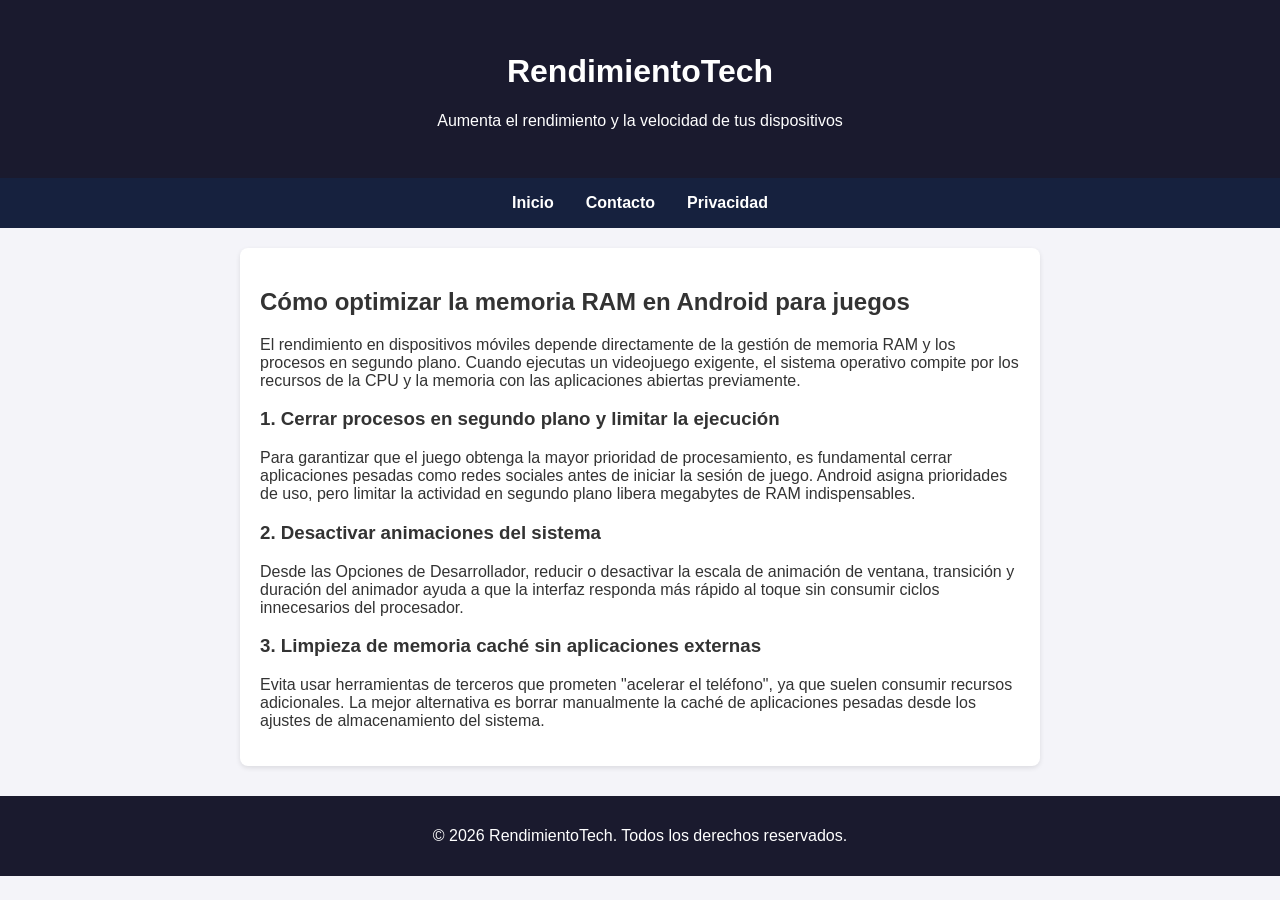
==== articulo1.html @ 09d35d15 "Primer commit - RendimientoTech completo" ====
<!DOCTYPE html>
<html lang="es">
<head>
    <meta charset="UTF-8">
    <meta name="viewport" content="width=device-width, initial-scale=1.0">
    <title>Cómo optimizar la memoria RAM en Android - RendimientoTech</title>
    <link rel="stylesheet" href="style.css">
</head>
<body>

    <header>
        <h1>RendimientoTech</h1>
        <p>Aumenta el rendimiento y la velocidad de tus dispositivos</p>
    </header>

    <nav>
        <a href="index.html">Inicio</a>
        <a href="contacto.html">Contacto</a>
        <a href="privacidad.html">Privacidad</a>
    </nav>

    <main class="contenedor">
        <article class="tarjeta-articulo">
            <h2>Cómo optimizar la memoria RAM en Android para juegos</h2>
            <p>El rendimiento en dispositivos móviles depende directamente de la gestión de memoria RAM y los procesos en segundo plano. Cuando ejecutas un videojuego exigente, el sistema operativo compite por los recursos de la CPU y la memoria con las aplicaciones abiertas previamente.</p>
            
            <h3>1. Cerrar procesos en segundo plano y limitar la ejecución</h3>
            <p>Para garantizar que el juego obtenga la mayor prioridad de procesamiento, es fundamental cerrar aplicaciones pesadas como redes sociales antes de iniciar la sesión de juego. Android asigna prioridades de uso, pero limitar la actividad en segundo plano libera megabytes de RAM indispensables.</p>

            <h3>2. Desactivar animaciones del sistema</h3>
            <p>Desde las Opciones de Desarrollador, reducir o desactivar la escala de animación de ventana, transición y duración del animador ayuda a que la interfaz responda más rápido al toque sin consumir ciclos innecesarios del procesador.</p>

            <h3>3. Limpieza de memoria caché sin aplicaciones externas</h3>
            <p>Evita usar herramientas de terceros que prometen "acelerar el teléfono", ya que suelen consumir recursos adicionales. La mejor alternativa es borrar manualmente la caché de aplicaciones pesadas desde los ajustes de almacenamiento del sistema.</p>
        </article>
    </main>

    <footer>
        <p>&copy; 2026 RendimientoTech. Todos los derechos reservados.</p>
    </footer>

</body>
</html>
---- style.css ----
body {
    font-family: Arial, sans-serif;
    margin: 0;
    padding: 0;
    background-color: #f4f4f9;
    color: #333;
}

header {
    background-color: #1a1a2e;
    color: #ffffff;
    text-align: center;
    padding: 2rem 1rem;
}

nav {
    display: flex;
    justify-content: center;
    background-color: #16213e;
    padding: 0.5rem;
}

nav a {
    color: white;
    text-decoration: none;
    padding: 0.5rem 1rem;
    font-weight: bold;
}

nav a:hover {
    color: #0f3460;
    background-color: #e94560;
    border-radius: 4px;
}

.contenedor {
    max-width: 800px;
    margin: 20px auto;
    padding: 0 15px;
}

.tarjeta-articulo {
    background: white;
    padding: 20px;
    border-radius: 8px;
    box-shadow: 0 2px 5px rgba(0,0,0,0.1);
    margin-bottom: 20px;
}

.boton-leer {
    display: inline-block;
    background-color: #e94560;
    color: white;
    padding: 8px 15px;
    text-decoration: none;
    border-radius: 4px;
    margin-top: 10px;
}

footer {
    text-align: center;
    padding: 15px;
    background-color: #1a1a2e;
    color: white;
    margin-top: 30px;
}
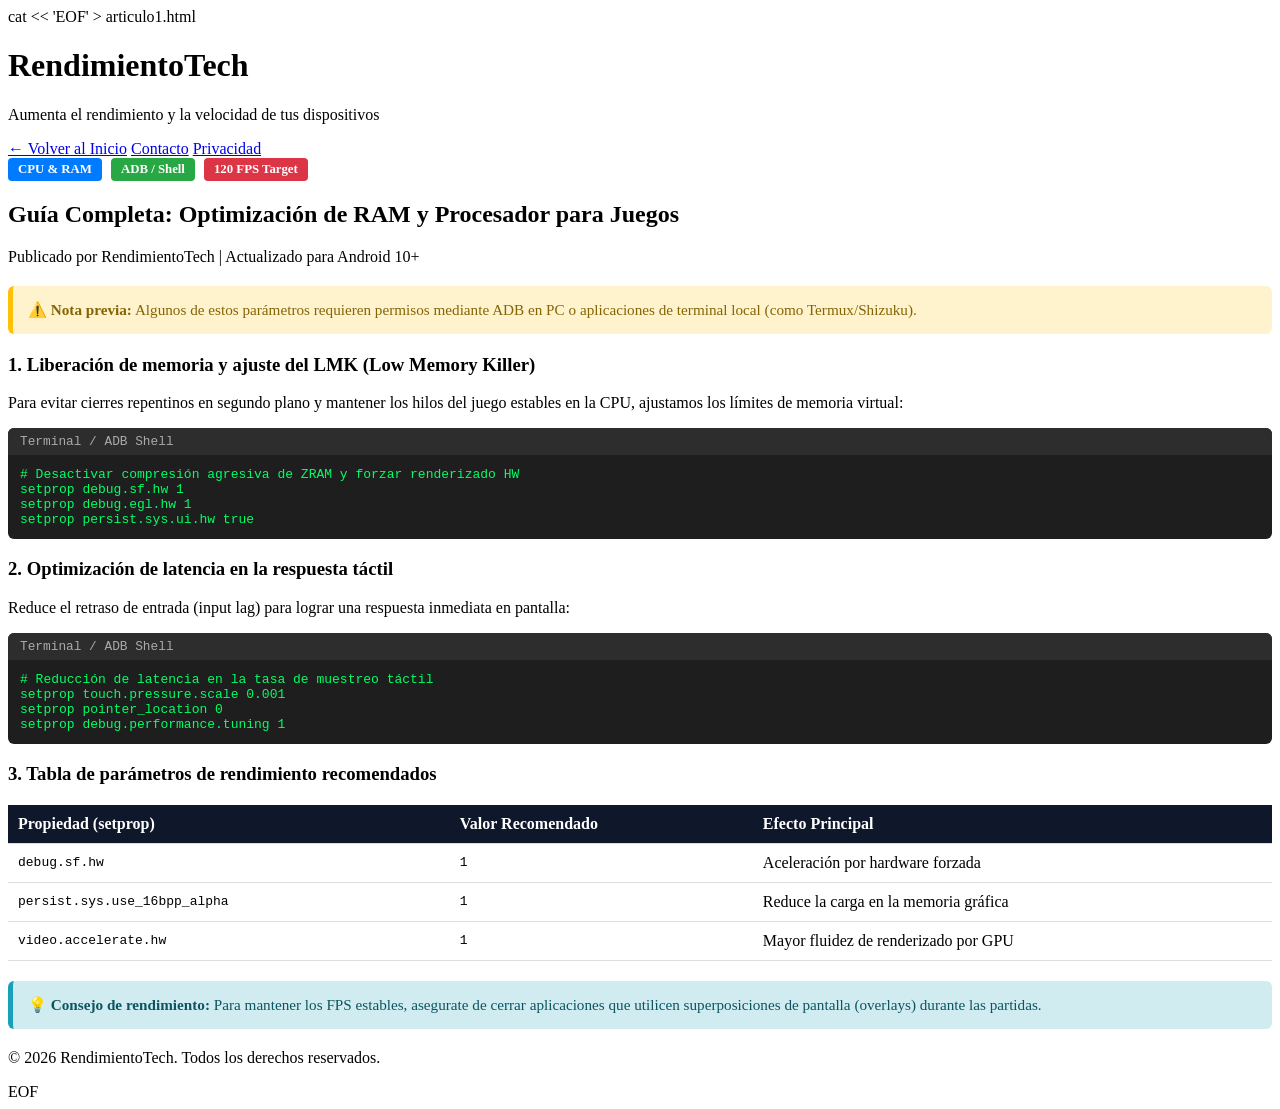
==== commit 1cd872d4: "actualizacion" ====
--- a/articulo1.html
+++ b/articulo1.html
@@ -1,9 +1,10 @@
+cat << 'EOF' > articulo1.html
 <!DOCTYPE html>
 <html lang="es">
 <head>
     <meta charset="UTF-8">
     <meta name="viewport" content="width=device-width, initial-scale=1.0">
-    <title>Cómo optimizar la memoria RAM en Android - RendimientoTech</title>
+    <title>Optimización de RAM y CPU en Android - RendimientoTech</title>
     <link rel="stylesheet" href="style.css">
 </head>
 <body>
@@ -14,30 +15,93 @@
     </header>
 
     <nav>
-        <a href="index.html">Inicio</a>
+        <a href="index.html">← Volver al Inicio</a>
         <a href="contacto.html">Contacto</a>
         <a href="privacidad.html">Privacidad</a>
     </nav>
 
-    <main class="contenedor">
-        <article class="tarjeta-articulo">
-            <h2>Cómo optimizar la memoria RAM en Android para juegos</h2>
-            <p>El rendimiento en dispositivos móviles depende directamente de la gestión de memoria RAM y los procesos en segundo plano. Cuando ejecutas un videojuego exigente, el sistema operativo compite por los recursos de la CPU y la memoria con las aplicaciones abiertas previamente.</p>
-            
-            <h3>1. Cerrar procesos en segundo plano y limitar la ejecución</h3>
-            <p>Para garantizar que el juego obtenga la mayor prioridad de procesamiento, es fundamental cerrar aplicaciones pesadas como redes sociales antes de iniciar la sesión de juego. Android asigna prioridades de uso, pero limitar la actividad en segundo plano libera megabytes de RAM indispensables.</p>
+    <main class="container">
+        <article class="post-detail">
+            <div class="tags">
+                <span class="badge badge-cpu">CPU & RAM</span>
+                <span class="badge badge-adb">ADB / Shell</span>
+                <span class="badge badge-fps">120 FPS Target</span>
+            </div>
 
-            <h3>2. Desactivar animaciones del sistema</h3>
-            <p>Desde las Opciones de Desarrollador, reducir o desactivar la escala de animación de ventana, transición y duración del animador ayuda a que la interfaz responda más rápido al toque sin consumir ciclos innecesarios del procesador.</p>
+            <h2>Guía Completa: Optimización de RAM y Procesador para Juegos</h2>
+            <p class="meta">Publicado por RendimientoTech | Actualizado para Android 10+</p>
 
-            <h3>3. Limpieza de memoria caché sin aplicaciones externas</h3>
-            <p>Evita usar herramientas de terceros que prometen "acelerar el teléfono", ya que suelen consumir recursos adicionales. La mejor alternativa es borrar manualmente la caché de aplicaciones pesadas desde los ajustes de almacenamiento del sistema.</p>
+            <div class="alert-box warning">
+                ⚠️ <strong>Nota previa:</strong> Algunos de estos parámetros requieren permisos mediante ADB en PC o aplicaciones de terminal local (como Termux/Shizuku).
+            </div>
+
+            <h3>1. Liberación de memoria y ajuste del LMK (Low Memory Killer)</h3>
+            <p>Para evitar cierres repentinos en segundo plano y mantener los hilos del juego estables en la CPU, ajustamos los límites de memoria virtual:</p>
+
+            <div class="code-block">
+                <div class="code-header">
+                    <span>Terminal / ADB Shell</span>
+                </div>
+                <pre><code># Desactivar compresión agresiva de ZRAM y forzar renderizado HW
+setprop debug.sf.hw 1
+setprop debug.egl.hw 1
+setprop persist.sys.ui.hw true</code></pre>
+            </div>
+
+            <h3>2. Optimización de latencia en la respuesta táctil</h3>
+            <p>Reduce el retraso de entrada (input lag) para lograr una respuesta inmediata en pantalla:</p>
+
+            <div class="code-block">
+                <div class="code-header">
+                    <span>Terminal / ADB Shell</span>
+                </div>
+                <pre><code># Reducción de latencia en la tasa de muestreo táctil
+setprop touch.pressure.scale 0.001
+setprop pointer_location 0
+setprop debug.performance.tuning 1</code></pre>
+            </div>
+
+            <h3>3. Tabla de parámetros de rendimiento recomendados</h3>
+            <div class="table-container">
+                <table>
+                    <thead>
+                        <tr>
+                            <th>Propiedad (setprop)</th>
+                            <th>Valor Recomendado</th>
+                            <th>Efecto Principal</th>
+                        </tr>
+                    </thead>
+                    <tbody>
+                        <tr>
+                            <td><code>debug.sf.hw</code></td>
+                            <td><code>1</code></td>
+                            <td>Aceleración por hardware forzada</td>
+                        </tr>
+                        <tr>
+                            <td><code>persist.sys.use_16bpp_alpha</code></td>
+                            <td><code>1</code></td>
+                            <td>Reduce la carga en la memoria gráfica</td>
+                        </tr>
+                        <tr>
+                            <td><code>video.accelerate.hw</code></td>
+                            <td><code>1</code></td>
+                            <td>Mayor fluidez de renderizado por GPU</td>
+                        </tr>
+                    </tbody>
+                </table>
+            </div>
+
+            <div class="alert-box info">
+                💡 <strong>Consejo de rendimiento:</strong> Para mantener los FPS estables, asegurate de cerrar aplicaciones que utilicen superposiciones de pantalla (overlays) durante las partidas.
+            </div>
+
         </article>
     </main>
 
     <footer>
-        <p>&copy; 2026 RendimientoTech. Todos los derechos reservados.</p>
+        <p>© 2026 RendimientoTech. Todos los derechos reservados.</p>
     </footer>
 
 </body>
 </html>
+EOF
--- a/style.css
+++ b/style.css
@@ -1,66 +1,62 @@
-body {
-    font-family: Arial, sans-serif;
-    margin: 0;
-    padding: 0;
-    background-color: #f4f4f9;
-    color: #333;
+cat << 'EOF' >> style.css
+
+/* Badges e identificadores */
+.tags { margin-bottom: 15px; }
+.badge {
+    display: inline-block;
+    padding: 4px 10px;
+    border-radius: 4px;
+    font-size: 0.8rem;
+    font-weight: bold;
+    color: #fff;
+    margin-right: 5px;
+}
+.badge-cpu { background-color: #007bff; }
+.badge-adb { background-color: #28a745; }
+.badge-fps { background-color: #dc3545; }
+
+/* Cajas de Alerta */
+.alert-box {
+    padding: 15px;
+    border-radius: 6px;
+    margin: 20px 0;
+    font-size: 0.95rem;
+}
+.alert-box.warning {
+    background-color: #fff3cd;
+    border-left: 5px solid #ffc107;
+    color: #856404;
+}
+.alert-box.info {
+    background-color: #d1ecf1;
+    border-left: 5px solid #17a2b8;
+    color: #0c5460;
 }
 
-header {
-    background-color: #1a1a2e;
-    color: #ffffff;
-    text-align: center;
-    padding: 2rem 1rem;
+/* Bloques de código tipo Terminal */
+.code-block {
+    background-color: #1e1e1e;
+    color: #00ff66;
+    border-radius: 6px;
+    overflow: hidden;
+    margin: 15px 0;
+    font-family: monospace;
+}
+.code-header {
+    background-color: #2d2d2d;
+    color: #aaa;
+    padding: 6px 12px;
+    font-size: 0.8rem;
+}
+.code-block pre {
+    margin: 0;
+    padding: 12px;
+    overflow-x: auto;
 }
 
-nav {
-    display: flex;
-    justify-content: center;
-    background-color: #16213e;
-    padding: 0.5rem;
-}
-
-nav a {
-    color: white;
-    text-decoration: none;
-    padding: 0.5rem 1rem;
-    font-weight: bold;
-}
-
-nav a:hover {
-    color: #0f3460;
-    background-color: #e94560;
-    border-radius: 4px;
-}
-
-.contenedor {
-    max-width: 800px;
-    margin: 20px auto;
-    padding: 0 15px;
-}
-
-.tarjeta-articulo {
-    background: white;
-    padding: 20px;
-    border-radius: 8px;
-    box-shadow: 0 2px 5px rgba(0,0,0,0.1);
-    margin-bottom: 20px;
-}
-
-.boton-leer {
-    display: inline-block;
-    background-color: #e94560;
-    color: white;
-    padding: 8px 15px;
-    text-decoration: none;
-    border-radius: 4px;
-    margin-top: 10px;
-}
-
-footer {
-    text-align: center;
-    padding: 15px;
-    background-color: #1a1a2e;
-    color: white;
-    margin-top: 30px;
-}
+/* Tabla estilizada */
+.table-container { overflow-x: auto; margin: 20px 0; }
+table { width: 100%; border-collapse: collapse; text-align: left; }
+th, td { padding: 10px; border-bottom: 1px solid #ddd; }
+th { background-color: #0f172a; color: white; }
+EOF
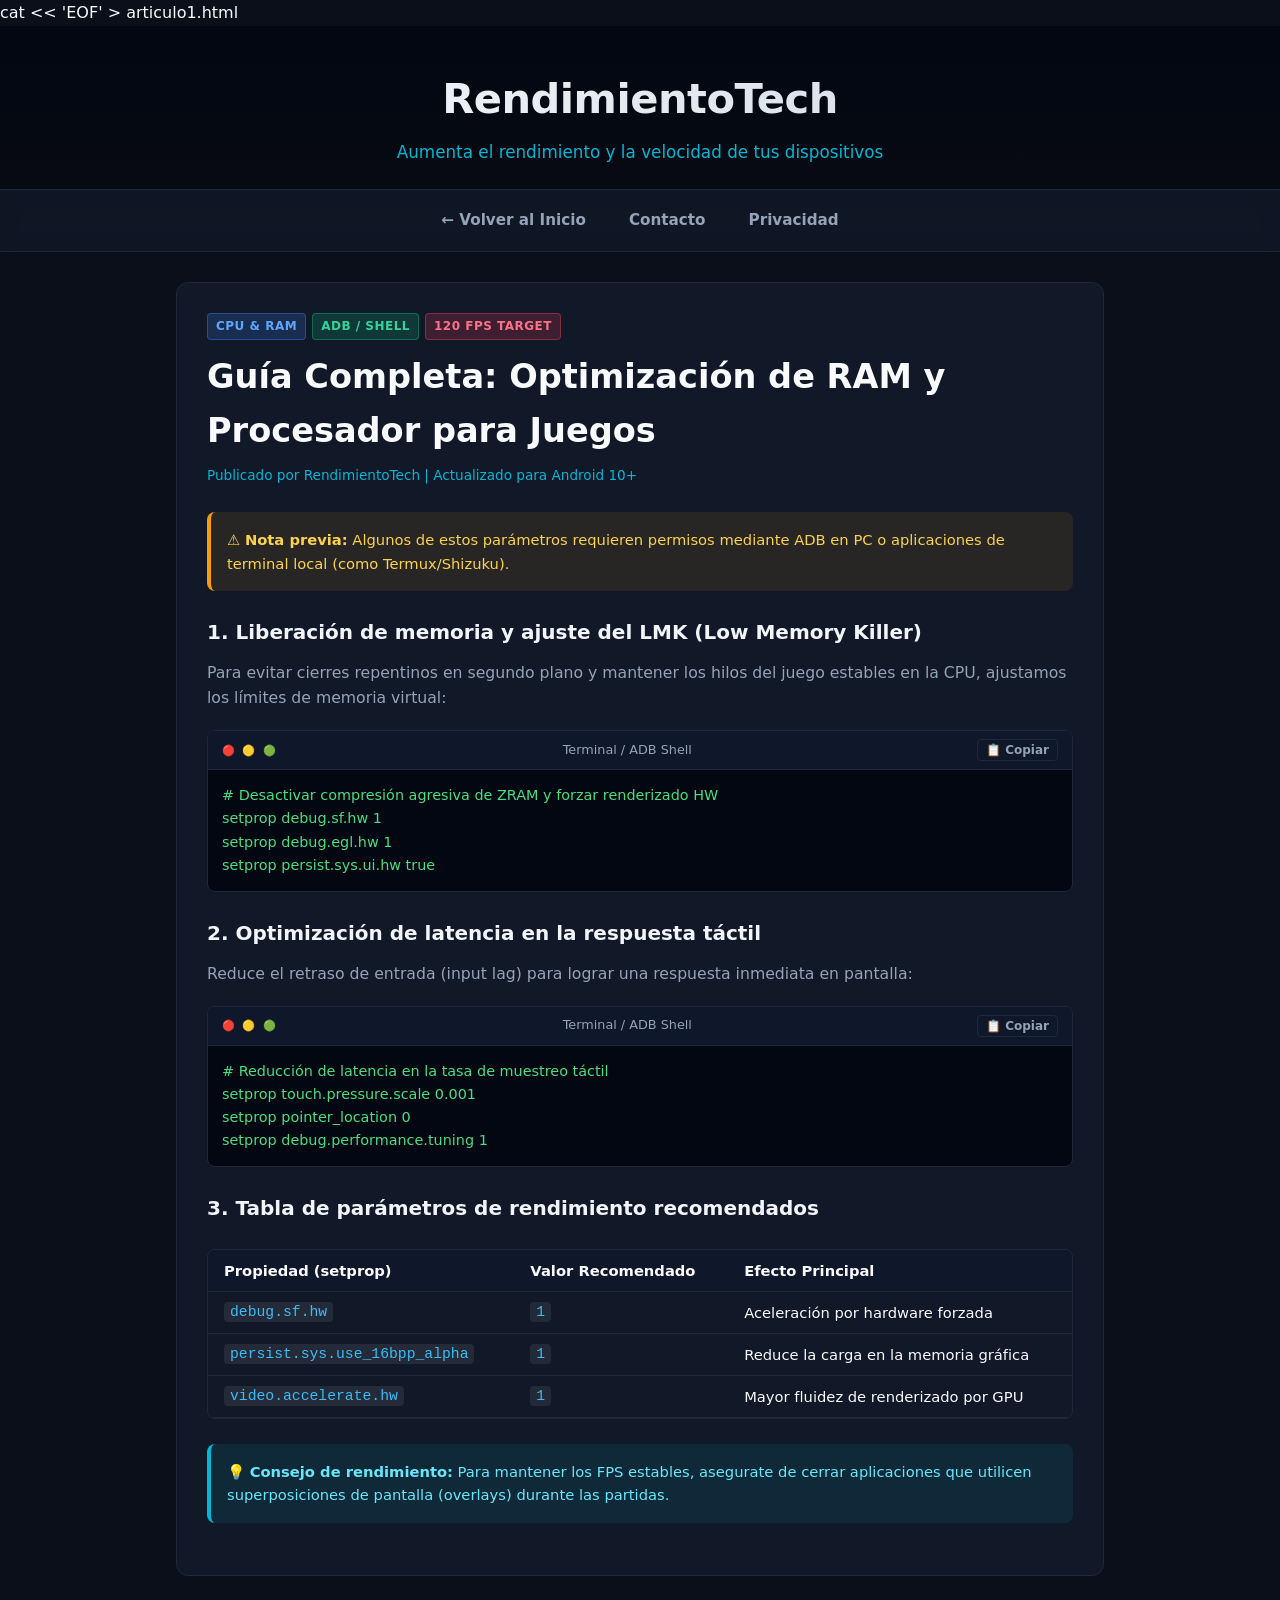
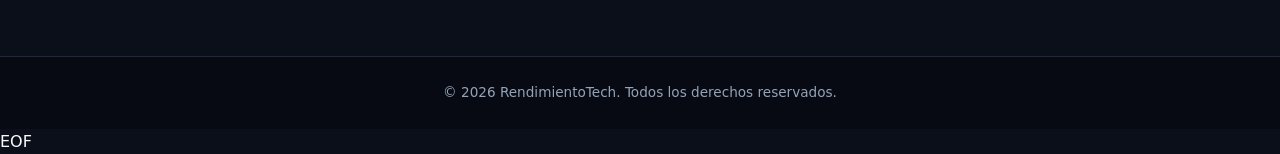
==== commit 1db8bb76: "Upgrade pro: 4 articulos completos, JS interactivo de copia y retoques CSS" ====
--- a/articulo1.html
+++ b/articulo1.html
@@ -102,6 +102,7 @@
         <p>© 2026 RendimientoTech. Todos los derechos reservados.</p>
     </footer>
 
+<script src="script.js"></script>
 </body>
 </html>
 EOF
--- a/style.css
+++ b/style.css
@@ -1,62 +1,346 @@
-cat << 'EOF' >> style.css
-
-/* Badges e identificadores */
-.tags { margin-bottom: 15px; }
+:root {
+    --bg-main: #0b0f19;
+    --bg-card: #111827;
+    --bg-header: #070a12;
+    --accent-red: #f43f5e;
+    --accent-blue: #3b82f6;
+    --accent-green: #10b981;
+    --accent-cyan: #06b6d4;
+    --text-primary: #f8fafc;
+    --text-secondary: #94a3b8;
+    --border-color: #1e293b;
+    --border-hover: #334155;
+    --shadow-glow: 0 0 20px rgba(244, 63, 94, 0.15);
+}
+
+* {
+    box-sizing: border-box;
+    margin: 0;
+    padding: 0;
+    font-family: 'Segoe UI', system-ui, -apple-system, BlinkMacSystemFont, Roboto, sans-serif;
+    -webkit-font-smoothing: antialiased;
+}
+
+body {
+    background-color: var(--bg-main);
+    color: var(--text-primary);
+    line-height: 1.6;
+    display: flex;
+    flex-direction: column;
+    min-height: 100vh;
+}
+
+/* Header estilizado con degradado */
+header {
+    background: linear-gradient(180deg, #030712 0%, var(--bg-header) 100%);
+    border-bottom: 1px solid var(--border-color);
+    text-align: center;
+    padding: 2.5rem 1rem 1.5rem 1rem;
+}
+
+header h1 {
+    font-size: clamp(1.8rem, 4vw, 2.6rem);
+    font-weight: 800;
+    background: linear-gradient(90deg, #ffffff 0%, #cbd5e1 100%);
+    -webkit-background-clip: text;
+    -webkit-text-fill-color: transparent;
+    letter-spacing: -0.5px;
+    margin-bottom: 0.4rem;
+}
+
+header p {
+    font-size: clamp(0.85rem, 2vw, 1.05rem);
+    color: var(--accent-cyan);
+    font-weight: 500;
+}
+
+/* Navegación */
+nav {
+    background-color: rgba(17, 24, 39, 0.8);
+    backdrop-filter: blur(10px);
+    border-bottom: 1px solid var(--border-color);
+    display: flex;
+    justify-content: center;
+    gap: 15px;
+    padding: 12px 10px;
+    position: sticky;
+    top: 0;
+    z-index: 100;
+}
+
+nav a {
+    color: var(--text-secondary);
+    text-decoration: none;
+    font-weight: 600;
+    font-size: 0.95rem;
+    padding: 6px 14px;
+    border-radius: 6px;
+    transition: all 0.2s ease;
+}
+
+nav a:hover {
+    color: var(--text-primary);
+    background-color: var(--border-color);
+}
+
+/* Contenedor Adaptable */
+.container {
+    max-width: 960px;
+    width: 100%;
+    margin: 30px auto;
+    padding: 0 16px;
+    flex: 1;
+}
+
+/* Hero Section */
+.hero {
+    text-align: center;
+    padding: 30px 20px;
+    margin-bottom: 30px;
+    background: radial-gradient(circle at top, rgba(59, 130, 246, 0.1) 0%, rgba(17, 24, 39, 0.8) 100%);
+    border: 1px solid var(--border-color);
+    border-radius: 12px;
+}
+
+.hero h2 {
+    font-size: clamp(1.3rem, 3vw, 1.8rem);
+    color: var(--text-primary);
+    margin-bottom: 10px;
+}
+
+.hero p {
+    color: var(--text-secondary);
+    font-size: 0.95rem;
+    max-width: 650px;
+    margin: 0 auto;
+}
+
+/* Grilla de Tarjetas */
+.posts-grid {
+    display: grid;
+    grid-template-columns: repeat(auto-fit, minmax(290px, 1fr));
+    gap: 20px;
+}
+
+.card {
+    background: var(--bg-card);
+    border: 1px solid var(--border-color);
+    padding: 24px;
+    border-radius: 12px;
+    display: flex;
+    flex-direction: column;
+    justify-content: space-between;
+    transition: transform 0.2s ease, border-color 0.2s ease, box-shadow 0.2s ease;
+}
+
+.card:hover {
+    transform: translateY(-4px);
+    border-color: var(--accent-red);
+    box-shadow: var(--shadow-glow);
+}
+
+.card h3 {
+    margin: 12px 0 8px 0;
+    font-size: 1.2rem;
+    color: var(--text-primary);
+    line-height: 1.4;
+}
+
+.card p {
+    color: var(--text-secondary);
+    font-size: 0.9rem;
+    margin-bottom: 20px;
+}
+
+/* Badges e Identificadores */
+.tags { margin-bottom: 10px; display: flex; gap: 6px; flex-wrap: wrap; }
 .badge {
     display: inline-block;
-    padding: 4px 10px;
+    padding: 3px 8px;
     border-radius: 4px;
-    font-size: 0.8rem;
-    font-weight: bold;
-    color: #fff;
-    margin-right: 5px;
-}
-.badge-cpu { background-color: #007bff; }
-.badge-adb { background-color: #28a745; }
-.badge-fps { background-color: #dc3545; }
+    font-size: 0.75rem;
+    font-weight: 700;
+    text-transform: uppercase;
+    letter-spacing: 0.5px;
+}
+.badge-cpu { background-color: rgba(59, 130, 246, 0.2); color: #60a5fa; border: 1px solid rgba(59, 130, 246, 0.4); }
+.badge-adb { background-color: rgba(16, 185, 129, 0.2); color: #34d399; border: 1px solid rgba(16, 185, 129, 0.4); }
+.badge-fps { background-color: rgba(244, 63, 94, 0.2); color: #fb7185; border: 1px solid rgba(244, 63, 94, 0.4); }
+
+/* Botones */
+.btn {
+    display: inline-block;
+    padding: 10px 18px;
+    background: linear-gradient(135deg, #f43f5e 0%, #e11d48 100%);
+    color: #ffffff;
+    text-decoration: none;
+    border-radius: 6px;
+    font-weight: 700;
+    text-align: center;
+    font-size: 0.88rem;
+    transition: opacity 0.2s ease;
+}
+
+.btn:hover { opacity: 0.9; }
+
+.btn-secondary {
+    background: var(--border-color);
+    color: var(--text-secondary);
+    cursor: not-allowed;
+}
+
+/* Detalle de Artículos */
+.post-detail {
+    background: var(--bg-card);
+    border: 1px solid var(--border-color);
+    padding: 30px;
+    border-radius: 12px;
+}
+
+.post-detail h2 {
+    font-size: clamp(1.4rem, 3.5vw, 2.1rem);
+    color: var(--text-primary);
+    margin-bottom: 8px;
+}
+
+.post-detail .meta {
+    font-size: 0.85rem;
+    color: var(--accent-cyan);
+    margin-bottom: 25px;
+}
+
+.post-detail h3 {
+    margin: 25px 0 12px 0;
+    font-size: 1.25rem;
+    color: #f1f5f9;
+}
+
+.post-detail p, .post-detail ul {
+    color: var(--text-secondary);
+    font-size: 0.98rem;
+    margin-bottom: 15px;
+}
+
+.post-detail ul { padding-left: 20px; }
 
 /* Cajas de Alerta */
 .alert-box {
-    padding: 15px;
-    border-radius: 6px;
+    padding: 16px;
+    border-radius: 8px;
+    margin: 22px 0;
+    font-size: 0.92rem;
+}
+.alert-box.warning {
+    background-color: rgba(245, 158, 11, 0.1);
+    border-left: 4px solid #f59e0b;
+    color: #fcd34d;
+}
+.alert-box.info {
+    background-color: rgba(6, 182, 212, 0.1);
+    border-left: 4px solid #06b6d4;
+    color: #67e8f9;
+}
+
+/* Terminal y Consola de Código */
+.code-block {
+    background-color: #030712;
+    border: 1px solid var(--border-color);
+    border-radius: 8px;
+    overflow: hidden;
     margin: 20px 0;
-    font-size: 0.95rem;
-}
-.alert-box.warning {
-    background-color: #fff3cd;
-    border-left: 5px solid #ffc107;
-    color: #856404;
-}
-.alert-box.info {
-    background-color: #d1ecf1;
-    border-left: 5px solid #17a2b8;
-    color: #0c5460;
-}
-
-/* Bloques de código tipo Terminal */
-.code-block {
-    background-color: #1e1e1e;
-    color: #00ff66;
-    border-radius: 6px;
-    overflow: hidden;
-    margin: 15px 0;
-    font-family: monospace;
-}
+}
+
 .code-header {
-    background-color: #2d2d2d;
-    color: #aaa;
-    padding: 6px 12px;
+    background-color: #0f172a;
+    padding: 8px 14px;
     font-size: 0.8rem;
-}
+    color: var(--text-secondary);
+    display: flex;
+    align-items: center;
+    justify-content: space-between;
+    border-bottom: 1px solid var(--border-color);
+}
+
+.code-header::before {
+    content: "🔴 🟡 🟢";
+    font-size: 0.65rem;
+    letter-spacing: 2px;
+}
+
 .code-block pre {
     margin: 0;
-    padding: 12px;
+    padding: 14px;
     overflow-x: auto;
-}
-
-/* Tabla estilizada */
-.table-container { overflow-x: auto; margin: 20px 0; }
-table { width: 100%; border-collapse: collapse; text-align: left; }
-th, td { padding: 10px; border-bottom: 1px solid #ddd; }
-th { background-color: #0f172a; color: white; }
-EOF
+    font-family: 'Consolas', 'Courier New', monospace;
+    font-size: 0.9rem;
+    color: #4ade80;
+}
+
+/* Tabla de Rendimiento */
+.table-container {
+    overflow-x: auto;
+    margin: 25px 0;
+    border: 1px solid var(--border-color);
+    border-radius: 8px;
+}
+
+table {
+    width: 100%;
+    border-collapse: collapse;
+    text-align: left;
+    font-size: 0.92rem;
+}
+
+th, td {
+    padding: 12px 16px;
+    border-bottom: 1px solid var(--border-color);
+}
+
+th {
+    background-color: #0f172a;
+    color: var(--text-primary);
+    font-weight: 700;
+}
+
+td code {
+    background: rgba(255, 255, 255, 0.08);
+    padding: 2px 6px;
+    border-radius: 4px;
+    color: #38bdf8;
+    font-family: monospace;
+}
+
+/* Footer */
+footer {
+    text-align: center;
+    padding: 25px;
+    background-color: var(--bg-header);
+    border-top: 1px solid var(--border-color);
+    color: var(--text-secondary);
+    font-size: 0.85rem;
+    margin-top: 50px;
+}
+
+/* Botón interactivo de copiar en consolas */
+.copy-btn {
+    background: transparent;
+    border: 1px solid var(--border-color);
+    color: var(--text-secondary);
+    padding: 3px 8px;
+    border-radius: 4px;
+    font-size: 0.75rem;
+    cursor: pointer;
+    transition: all 0.2s ease;
+    font-weight: 600;
+}
+
+.copy-btn:hover {
+    background-color: var(--border-color);
+    color: var(--text-primary);
+}
+
+.copy-btn.copied {
+    background-color: rgba(16, 185, 129, 0.2);
+    color: #34d399;
+    border-color: #10b981;
+}
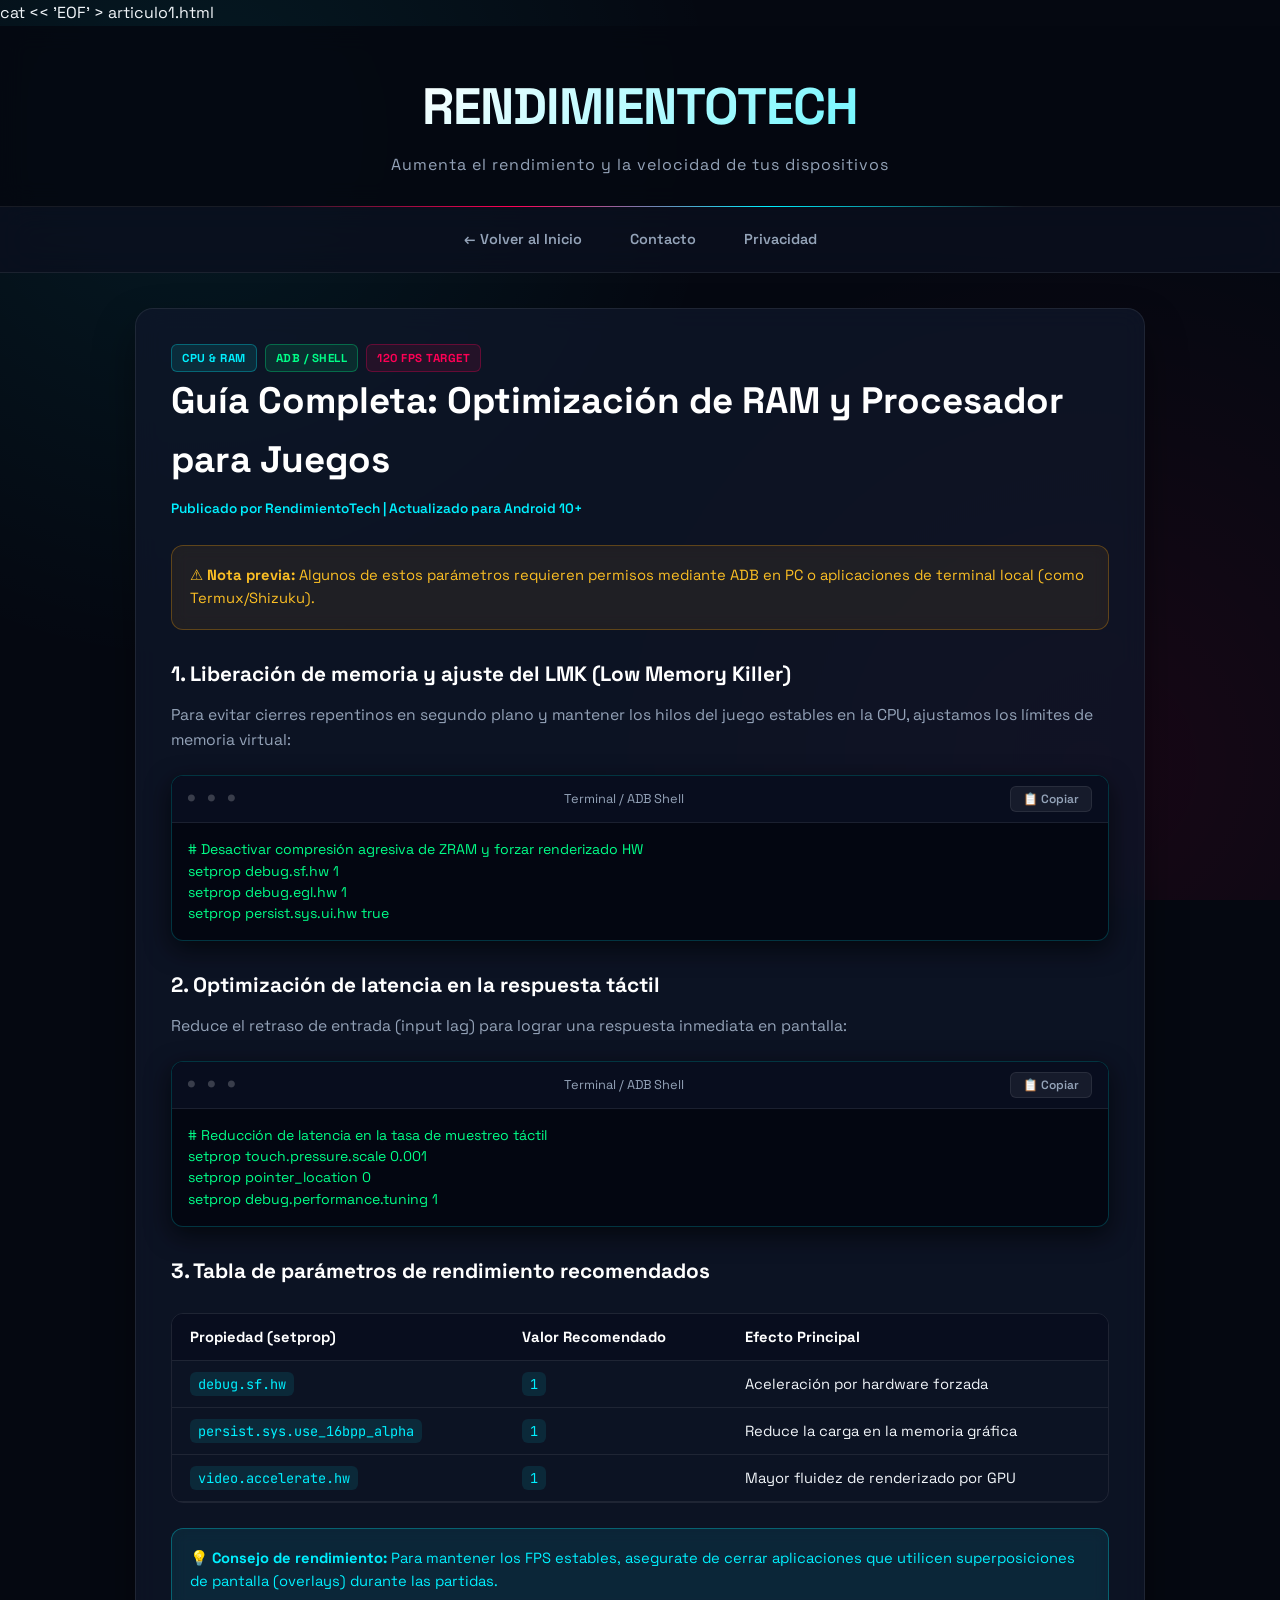
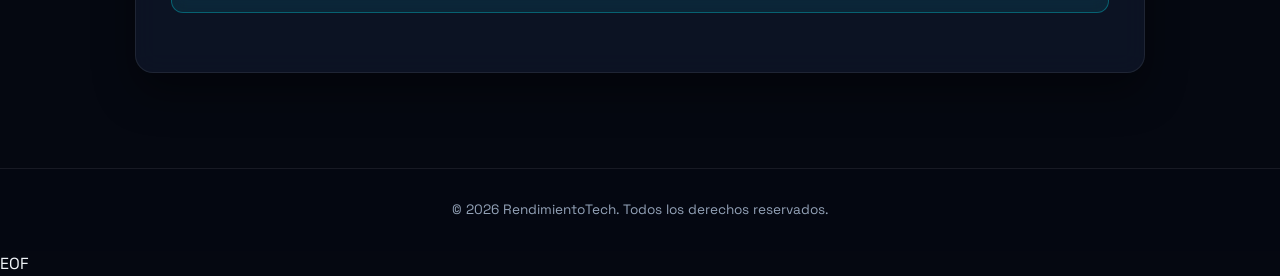
==== commit 92efd9f2: "Forzar actualización de CSS v2.0" ====
--- a/articulo1.html
+++ b/articulo1.html
@@ -5,7 +5,7 @@
     <meta charset="UTF-8">
     <meta name="viewport" content="width=device-width, initial-scale=1.0">
     <title>Optimización de RAM y CPU en Android - RendimientoTech</title>
-    <link rel="stylesheet" href="style.css">
+    <link rel="stylesheet" href="style.css?v=2.0">
 </head>
 <body>
 
--- a/style.css
+++ b/style.css
@@ -1,287 +1,415 @@
+@import url('https://fonts.googleapis.com/css2?family=Space+Grotesk:wght@400;600;700&family=JetBrains+Mono:wght@400;700&display=swap');
+
 :root {
-    --bg-main: #0b0f19;
-    --bg-card: #111827;
-    --bg-header: #070a12;
-    --accent-red: #f43f5e;
-    --accent-blue: #3b82f6;
-    --accent-green: #10b981;
-    --accent-cyan: #06b6d4;
-    --text-primary: #f8fafc;
-    --text-secondary: #94a3b8;
-    --border-color: #1e293b;
-    --border-hover: #334155;
-    --shadow-glow: 0 0 20px rgba(244, 63, 94, 0.15);
+    --bg-dark: #050811;
+    --bg-card: rgba(15, 23, 42, 0.75);
+    --bg-card-hover: rgba(30, 41, 59, 0.85);
+    --primary-neon: #ff0055;
+    --primary-glow: rgba(255, 0, 85, 0.35);
+    --cyan-neon: #00f0ff;
+    --cyan-glow: rgba(0, 240, 255, 0.25);
+    --green-neon: #00ff88;
+    --text-main: #f1f5f9;
+    --text-muted: #94a3b8;
+    --border-glass: rgba(255, 255, 255, 0.08);
+    --border-active: rgba(255, 0, 85, 0.5);
 }
 
 * {
     box-sizing: border-box;
     margin: 0;
     padding: 0;
-    font-family: 'Segoe UI', system-ui, -apple-system, BlinkMacSystemFont, Roboto, sans-serif;
+    font-family: 'Space Grotesk', system-ui, -apple-system, sans-serif;
     -webkit-font-smoothing: antialiased;
 }
 
 body {
-    background-color: var(--bg-main);
-    color: var(--text-primary);
+    background-color: var(--bg-dark);
+    background-image: 
+        radial-gradient(circle at 15% 15%, rgba(0, 240, 255, 0.08) 0%, transparent 40%),
+        radial-gradient(circle at 85% 85%, rgba(255, 0, 85, 0.08) 0%, transparent 40%);
+    background-attachment: fixed;
+    color: var(--text-main);
     line-height: 1.6;
+    min-height: 100vh;
     display: flex;
     flex-direction: column;
-    min-height: 100vh;
-}
-
-/* Header estilizado con degradado */
+}
+
+/* Header con logo estilizado */
 header {
-    background: linear-gradient(180deg, #030712 0%, var(--bg-header) 100%);
-    border-bottom: 1px solid var(--border-color);
+    background: rgba(5, 8, 17, 0.9);
+    backdrop-filter: blur(12px);
+    border-bottom: 1px solid var(--border-glass);
     text-align: center;
-    padding: 2.5rem 1rem 1.5rem 1rem;
+    padding: 2.5rem 1rem 1.8rem;
+    position: relative;
+}
+
+header::after {
+    content: '';
+    position: absolute;
+    bottom: -1px;
+    left: 50%;
+    transform: translateX(-50%);
+    width: 60%;
+    height: 1px;
+    background: linear-gradient(90deg, transparent, var(--primary-neon), var(--cyan-neon), transparent);
 }
 
 header h1 {
-    font-size: clamp(1.8rem, 4vw, 2.6rem);
-    font-weight: 800;
-    background: linear-gradient(90deg, #ffffff 0%, #cbd5e1 100%);
+    font-size: clamp(2rem, 5vw, 3.2rem);
+    font-weight: 700;
+    letter-spacing: -1px;
+    background: linear-gradient(135deg, #ffffff 30%, var(--cyan-neon) 100%);
     -webkit-background-clip: text;
     -webkit-text-fill-color: transparent;
-    letter-spacing: -0.5px;
-    margin-bottom: 0.4rem;
+    text-transform: uppercase;
 }
 
 header p {
-    font-size: clamp(0.85rem, 2vw, 1.05rem);
-    color: var(--accent-cyan);
-    font-weight: 500;
-}
-
-/* Navegación */
+    font-size: clamp(0.85rem, 2vw, 1rem);
+    color: var(--text-muted);
+    font-weight: 400;
+    letter-spacing: 1px;
+    margin-top: 4px;
+}
+
+/* Barra de navegación flotante */
 nav {
-    background-color: rgba(17, 24, 39, 0.8);
-    backdrop-filter: blur(10px);
-    border-bottom: 1px solid var(--border-color);
+    background: rgba(10, 15, 30, 0.8);
+    backdrop-filter: blur(16px);
+    border-bottom: 1px solid var(--border-glass);
     display: flex;
     justify-content: center;
-    gap: 15px;
-    padding: 12px 10px;
+    gap: 10px;
+    padding: 12px;
     position: sticky;
     top: 0;
     z-index: 100;
 }
 
 nav a {
-    color: var(--text-secondary);
+    color: var(--text-muted);
     text-decoration: none;
     font-weight: 600;
-    font-size: 0.95rem;
-    padding: 6px 14px;
-    border-radius: 6px;
-    transition: all 0.2s ease;
+    font-size: 0.9rem;
+    padding: 8px 18px;
+    border-radius: 8px;
+    border: 1px solid transparent;
+    transition: all 0.25s ease;
 }
 
 nav a:hover {
-    color: var(--text-primary);
-    background-color: var(--border-color);
-}
-
-/* Contenedor Adaptable */
+    color: #fff;
+    background: rgba(255, 255, 255, 0.05);
+    border-color: var(--border-glass);
+    box-shadow: 0 0 15px rgba(255, 255, 255, 0.05);
+}
+
+/* Contenedor principal */
 .container {
-    max-width: 960px;
+    max-width: 1050px;
     width: 100%;
-    margin: 30px auto;
-    padding: 0 16px;
+    margin: 35px auto;
+    padding: 0 20px;
     flex: 1;
 }
 
-/* Hero Section */
+/* Banner de presentación (Hero) */
 .hero {
+    background: linear-gradient(135deg, rgba(15, 23, 42, 0.9) 0%, rgba(5, 8, 17, 0.9) 100%);
+    border: 1px solid var(--border-glass);
+    border-radius: 16px;
+    padding: 35px 25px;
     text-align: center;
-    padding: 30px 20px;
-    margin-bottom: 30px;
-    background: radial-gradient(circle at top, rgba(59, 130, 246, 0.1) 0%, rgba(17, 24, 39, 0.8) 100%);
-    border: 1px solid var(--border-color);
-    border-radius: 12px;
+    margin-bottom: 40px;
+    position: relative;
+    overflow: hidden;
+    backdrop-filter: blur(10px);
+    box-shadow: 0 20px 40px rgba(0, 0, 0, 0.5);
+}
+
+.hero::before {
+    content: '';
+    position: absolute;
+    top: 0;
+    left: 0;
+    width: 100%;
+    height: 3px;
+    background: linear-gradient(90deg, var(--primary-neon), var(--cyan-neon));
+}
+
+.status-pill {
+    display: inline-flex;
+    align-items: center;
+    gap: 8px;
+    background: rgba(0, 255, 136, 0.1);
+    border: 1px solid rgba(0, 255, 136, 0.3);
+    color: var(--green-neon);
+    padding: 4px 12px;
+    border-radius: 20px;
+    font-size: 0.78rem;
+    font-weight: 600;
+    margin-bottom: 15px;
+    text-transform: uppercase;
+}
+
+.status-dot {
+    width: 7px;
+    height: 7px;
+    background-color: var(--green-neon);
+    border-radius: 50%;
+    box-shadow: 0 0 8px var(--green-neon);
+    animation: pulse 1.8s infinite;
+}
+
+@keyframes pulse {
+    0% { opacity: 1; }
+    50% { opacity: 0.3; }
+    100% { opacity: 1; }
 }
 
 .hero h2 {
-    font-size: clamp(1.3rem, 3vw, 1.8rem);
-    color: var(--text-primary);
+    font-size: clamp(1.4rem, 3.5vw, 2.2rem);
+    font-weight: 700;
+    color: #fff;
     margin-bottom: 10px;
 }
 
 .hero p {
-    color: var(--text-secondary);
-    font-size: 0.95rem;
-    max-width: 650px;
+    color: var(--text-muted);
+    font-size: 0.98rem;
+    max-width: 680px;
     margin: 0 auto;
 }
 
 /* Grilla de Tarjetas */
 .posts-grid {
     display: grid;
-    grid-template-columns: repeat(auto-fit, minmax(290px, 1fr));
-    gap: 20px;
+    grid-template-columns: repeat(auto-fit, minmax(300px, 1fr));
+    gap: 24px;
 }
 
 .card {
     background: var(--bg-card);
-    border: 1px solid var(--border-color);
-    padding: 24px;
-    border-radius: 12px;
+    border: 1px solid var(--border-glass);
+    border-radius: 16px;
+    padding: 26px;
     display: flex;
     flex-direction: column;
     justify-content: space-between;
-    transition: transform 0.2s ease, border-color 0.2s ease, box-shadow 0.2s ease;
+    transition: all 0.3s cubic-bezier(0.4, 0, 0.2, 1);
+    backdrop-filter: blur(10px);
+    position: relative;
 }
 
 .card:hover {
-    transform: translateY(-4px);
-    border-color: var(--accent-red);
-    box-shadow: var(--shadow-glow);
+    background: var(--bg-card-hover);
+    transform: translateY(-6px);
+    border-color: var(--border-active);
+    box-shadow: 0 12px 30px var(--primary-glow);
 }
 
 .card h3 {
-    margin: 12px 0 8px 0;
-    font-size: 1.2rem;
-    color: var(--text-primary);
-    line-height: 1.4;
+    font-size: 1.25rem;
+    color: #fff;
+    margin: 14px 0 10px;
+    font-weight: 600;
+    line-height: 1.35;
 }
 
 .card p {
-    color: var(--text-secondary);
-    font-size: 0.9rem;
-    margin-bottom: 20px;
-}
-
-/* Badges e Identificadores */
-.tags { margin-bottom: 10px; display: flex; gap: 6px; flex-wrap: wrap; }
+    color: var(--text-muted);
+    font-size: 0.92rem;
+    margin-bottom: 22px;
+}
+
+/* Badges con efecto Neón */
+.tags {
+    display: flex;
+    gap: 8px;
+    flex-wrap: wrap;
+}
+
 .badge {
-    display: inline-block;
-    padding: 3px 8px;
-    border-radius: 4px;
-    font-size: 0.75rem;
+    padding: 4px 10px;
+    border-radius: 6px;
+    font-size: 0.72rem;
     font-weight: 700;
+    letter-spacing: 0.5px;
     text-transform: uppercase;
-    letter-spacing: 0.5px;
-}
-.badge-cpu { background-color: rgba(59, 130, 246, 0.2); color: #60a5fa; border: 1px solid rgba(59, 130, 246, 0.4); }
-.badge-adb { background-color: rgba(16, 185, 129, 0.2); color: #34d399; border: 1px solid rgba(16, 185, 129, 0.4); }
-.badge-fps { background-color: rgba(244, 63, 94, 0.2); color: #fb7185; border: 1px solid rgba(244, 63, 94, 0.4); }
-
-/* Botones */
+}
+
+.badge-cpu {
+    background: rgba(0, 240, 255, 0.1);
+    color: var(--cyan-neon);
+    border: 1px solid rgba(0, 240, 255, 0.3);
+}
+
+.badge-adb {
+    background: rgba(0, 255, 136, 0.1);
+    color: var(--green-neon);
+    border: 1px solid rgba(0, 255, 136, 0.3);
+}
+
+.badge-fps {
+    background: rgba(255, 0, 85, 0.1);
+    color: var(--primary-neon);
+    border: 1px solid rgba(255, 0, 85, 0.3);
+}
+
+/* Botones Principales */
 .btn {
-    display: inline-block;
-    padding: 10px 18px;
-    background: linear-gradient(135deg, #f43f5e 0%, #e11d48 100%);
-    color: #ffffff;
+    display: block;
+    width: 100%;
+    padding: 12px;
+    background: linear-gradient(135deg, var(--primary-neon) 0%, #d9004c 100%);
+    color: #fff;
     text-decoration: none;
-    border-radius: 6px;
+    border-radius: 10px;
     font-weight: 700;
     text-align: center;
-    font-size: 0.88rem;
-    transition: opacity 0.2s ease;
-}
-
-.btn:hover { opacity: 0.9; }
-
-.btn-secondary {
-    background: var(--border-color);
-    color: var(--text-secondary);
-    cursor: not-allowed;
-}
-
-/* Detalle de Artículos */
+    font-size: 0.9rem;
+    box-shadow: 0 4px 15px var(--primary-glow);
+    transition: all 0.25s ease;
+    border: none;
+}
+
+.btn:hover {
+    box-shadow: 0 6px 22px rgba(255, 0, 85, 0.6);
+    transform: scale(1.02);
+}
+
+/* Páginas de Artículos y Contenido Interno */
 .post-detail {
     background: var(--bg-card);
-    border: 1px solid var(--border-color);
-    padding: 30px;
-    border-radius: 12px;
+    border: 1px solid var(--border-glass);
+    padding: 35px;
+    border-radius: 18px;
+    backdrop-filter: blur(12px);
+    box-shadow: 0 20px 40px rgba(0, 0, 0, 0.4);
 }
 
 .post-detail h2 {
-    font-size: clamp(1.4rem, 3.5vw, 2.1rem);
-    color: var(--text-primary);
+    font-size: clamp(1.5rem, 4vw, 2.3rem);
+    color: #fff;
     margin-bottom: 8px;
 }
 
 .post-detail .meta {
     font-size: 0.85rem;
-    color: var(--accent-cyan);
+    color: var(--cyan-neon);
     margin-bottom: 25px;
+    font-weight: 600;
 }
 
 .post-detail h3 {
-    margin: 25px 0 12px 0;
-    font-size: 1.25rem;
-    color: #f1f5f9;
+    margin: 28px 0 12px;
+    font-size: 1.3rem;
+    color: #fff;
 }
 
 .post-detail p, .post-detail ul {
-    color: var(--text-secondary);
+    color: var(--text-muted);
     font-size: 0.98rem;
-    margin-bottom: 15px;
-}
-
-.post-detail ul { padding-left: 20px; }
+    margin-bottom: 16px;
+}
+
+.post-detail ul { padding-left: 22px; }
 
 /* Cajas de Alerta */
 .alert-box {
-    padding: 16px;
-    border-radius: 8px;
+    padding: 18px;
+    border-radius: 12px;
+    margin: 24px 0;
+    font-size: 0.92rem;
+    backdrop-filter: blur(8px);
+}
+
+.alert-box.warning {
+    background: rgba(245, 158, 11, 0.08);
+    border: 1px solid rgba(245, 158, 11, 0.3);
+    color: #fbbf24;
+}
+
+.alert-box.info {
+    background: rgba(0, 240, 255, 0.08);
+    border: 1px solid rgba(0, 240, 255, 0.3);
+    color: var(--cyan-neon);
+}
+
+/* Consola de Código Tipo Cyberpunk */
+.code-block {
+    background: #030611;
+    border: 1px solid rgba(0, 240, 255, 0.2);
+    border-radius: 12px;
+    overflow: hidden;
     margin: 22px 0;
-    font-size: 0.92rem;
-}
-.alert-box.warning {
-    background-color: rgba(245, 158, 11, 0.1);
-    border-left: 4px solid #f59e0b;
-    color: #fcd34d;
-}
-.alert-box.info {
-    background-color: rgba(6, 182, 212, 0.1);
-    border-left: 4px solid #06b6d4;
-    color: #67e8f9;
-}
-
-/* Terminal y Consola de Código */
-.code-block {
-    background-color: #030712;
-    border: 1px solid var(--border-color);
-    border-radius: 8px;
-    overflow: hidden;
-    margin: 20px 0;
+    box-shadow: 0 8px 25px rgba(0, 0, 0, 0.6);
 }
 
 .code-header {
-    background-color: #0f172a;
-    padding: 8px 14px;
+    background: #080d1e;
+    padding: 10px 16px;
     font-size: 0.8rem;
-    color: var(--text-secondary);
+    color: var(--text-muted);
     display: flex;
     align-items: center;
     justify-content: space-between;
-    border-bottom: 1px solid var(--border-color);
+    border-bottom: 1px solid var(--border-glass);
+    font-family: 'JetBrains Mono', monospace;
 }
 
 .code-header::before {
-    content: "🔴 🟡 🟢";
-    font-size: 0.65rem;
-    letter-spacing: 2px;
+    content: "● ● ●";
+    letter-spacing: 3px;
+    color: rgba(255, 255, 255, 0.2);
+    font-size: 0.7rem;
 }
 
 .code-block pre {
     margin: 0;
-    padding: 14px;
+    padding: 16px;
     overflow-x: auto;
-    font-family: 'Consolas', 'Courier New', monospace;
-    font-size: 0.9rem;
-    color: #4ade80;
-}
-
-/* Tabla de Rendimiento */
+    font-family: 'JetBrains Mono', monospace;
+    font-size: 0.88rem;
+    color: var(--green-neon);
+    line-height: 1.5;
+}
+
+/* Botón de copiar comandos */
+.copy-btn {
+    background: rgba(255, 255, 255, 0.06);
+    border: 1px solid var(--border-glass);
+    color: var(--text-muted);
+    padding: 4px 12px;
+    border-radius: 6px;
+    font-size: 0.75rem;
+    cursor: pointer;
+    font-family: 'Space Grotesk', sans-serif;
+    font-weight: 600;
+    transition: all 0.2s ease;
+}
+
+.copy-btn:hover {
+    background: rgba(0, 240, 255, 0.15);
+    color: #fff;
+    border-color: var(--cyan-neon);
+}
+
+.copy-btn.copied {
+    background: rgba(0, 255, 136, 0.2);
+    color: var(--green-neon);
+    border-color: var(--green-neon);
+}
+
+/* Tabla Estilizada */
 .table-container {
     overflow-x: auto;
     margin: 25px 0;
-    border: 1px solid var(--border-color);
-    border-radius: 8px;
+    border: 1px solid var(--border-glass);
+    border-radius: 12px;
 }
 
 table {
@@ -292,55 +420,32 @@
 }
 
 th, td {
-    padding: 12px 16px;
-    border-bottom: 1px solid var(--border-color);
+    padding: 14px 18px;
+    border-bottom: 1px solid var(--border-glass);
 }
 
 th {
-    background-color: #0f172a;
-    color: var(--text-primary);
+    background: #080d1e;
+    color: #fff;
     font-weight: 700;
 }
 
 td code {
-    background: rgba(255, 255, 255, 0.08);
-    padding: 2px 6px;
-    border-radius: 4px;
-    color: #38bdf8;
-    font-family: monospace;
+    background: rgba(0, 240, 255, 0.1);
+    padding: 3px 8px;
+    border-radius: 6px;
+    color: var(--cyan-neon);
+    font-family: 'JetBrains Mono', monospace;
+    font-size: 0.85rem;
 }
 
 /* Footer */
 footer {
     text-align: center;
-    padding: 25px;
-    background-color: var(--bg-header);
-    border-top: 1px solid var(--border-color);
-    color: var(--text-secondary);
+    padding: 30px;
+    background: rgba(5, 8, 17, 0.95);
+    border-top: 1px solid var(--border-glass);
+    color: var(--text-muted);
     font-size: 0.85rem;
-    margin-top: 50px;
-}
-
-/* Botón interactivo de copiar en consolas */
-.copy-btn {
-    background: transparent;
-    border: 1px solid var(--border-color);
-    color: var(--text-secondary);
-    padding: 3px 8px;
-    border-radius: 4px;
-    font-size: 0.75rem;
-    cursor: pointer;
-    transition: all 0.2s ease;
-    font-weight: 600;
-}
-
-.copy-btn:hover {
-    background-color: var(--border-color);
-    color: var(--text-primary);
-}
-
-.copy-btn.copied {
-    background-color: rgba(16, 185, 129, 0.2);
-    color: #34d399;
-    border-color: #10b981;
-}
+    margin-top: 60px;
+}
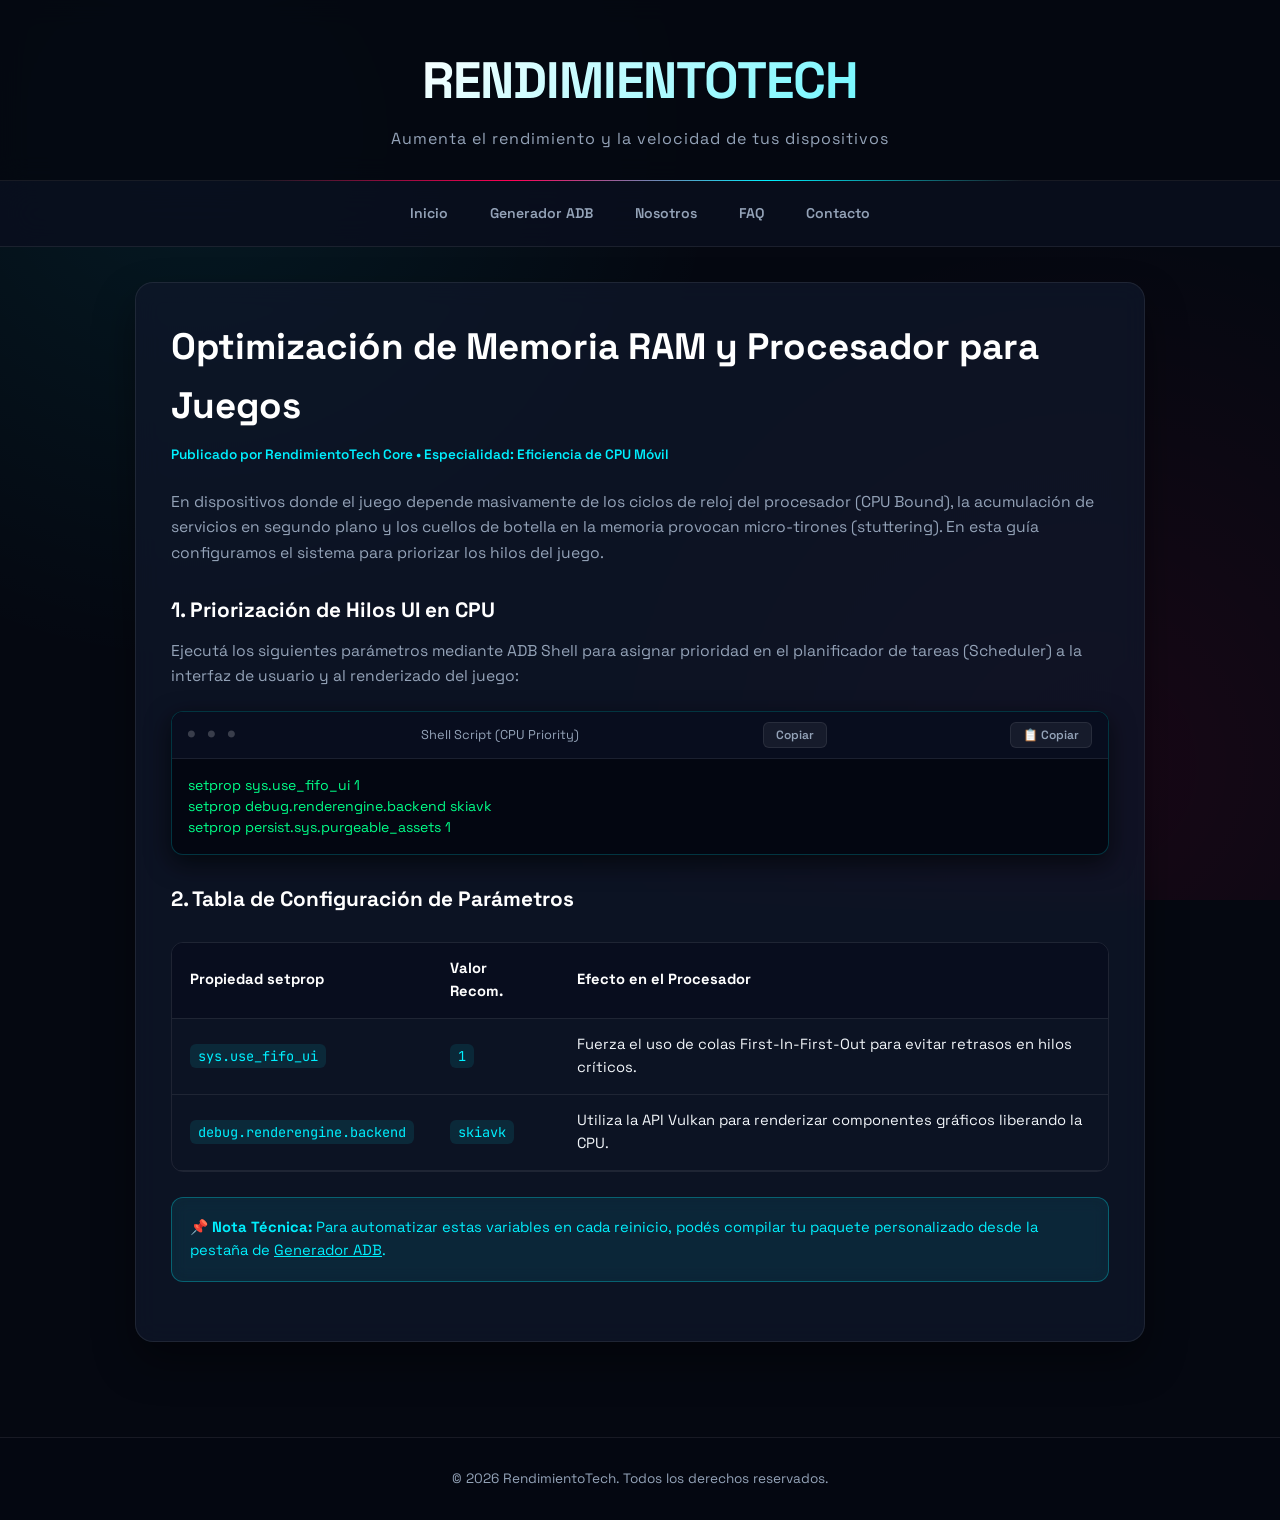
==== commit ac530349: "Añadida Herramienta Interactiva Generadora ADB v1.0 y Contenido Técnico Avanzado" ====
--- a/articulo1.html
+++ b/articulo1.html
@@ -1,11 +1,11 @@
-cat << 'EOF' > articulo1.html
 <!DOCTYPE html>
 <html lang="es">
 <head>
     <meta charset="UTF-8">
     <meta name="viewport" content="width=device-width, initial-scale=1.0">
-    <title>Optimización de RAM y CPU en Android - RendimientoTech</title>
-    <link rel="stylesheet" href="style.css?v=2.0">
+    <title>Optimización de RAM y Procesador (CPU) - RendimientoTech</title>
+    <link rel="icon" href="data:image/svg+xml,<svg xmlns=%22http://www.w3.org/2000/svg%22 viewBox=%220 0 100 100%22><text y=%22.9em%22 font-size=%2290%22>⚡</text></svg>">
+    <link rel="stylesheet" href="style.css?v=4.0">
 </head>
 <body>
 
@@ -15,86 +15,61 @@
     </header>
 
     <nav>
-        <a href="index.html">← Volver al Inicio</a>
+        <a href="index.html">Inicio</a>
+        <a href="herramientas.html">Generador ADB</a>
+        <a href="nosotros.html">Nosotros</a>
+        <a href="faq.html">FAQ</a>
         <a href="contacto.html">Contacto</a>
-        <a href="privacidad.html">Privacidad</a>
     </nav>
 
     <main class="container">
         <article class="post-detail">
-            <div class="tags">
-                <span class="badge badge-cpu">CPU & RAM</span>
-                <span class="badge badge-adb">ADB / Shell</span>
-                <span class="badge badge-fps">120 FPS Target</span>
-            </div>
+            <h2>Optimización de Memoria RAM y Procesador para Juegos</h2>
+            <p class="meta">Publicado por RendimientoTech Core • Especialidad: Eficiencia de CPU Móvil</p>
 
-            <h2>Guía Completa: Optimización de RAM y Procesador para Juegos</h2>
-            <p class="meta">Publicado por RendimientoTech | Actualizado para Android 10+</p>
+            <p>En dispositivos donde el juego depende masivamente de los ciclos de reloj del procesador (CPU Bound), la acumulación de servicios en segundo plano y los cuellos de botella en la memoria provocan micro-tirones (stuttering). En esta guía configuramos el sistema para priorizar los hilos del juego.</p>
 
-            <div class="alert-box warning">
-                ⚠️ <strong>Nota previa:</strong> Algunos de estos parámetros requieren permisos mediante ADB en PC o aplicaciones de terminal local (como Termux/Shizuku).
-            </div>
-
-            <h3>1. Liberación de memoria y ajuste del LMK (Low Memory Killer)</h3>
-            <p>Para evitar cierres repentinos en segundo plano y mantener los hilos del juego estables en la CPU, ajustamos los límites de memoria virtual:</p>
+            <h3>1. Priorización de Hilos UI en CPU</h3>
+            <p>Ejecutá los siguientes parámetros mediante ADB Shell para asignar prioridad en el planificador de tareas (Scheduler) a la interfaz de usuario y al renderizado del juego:</p>
 
             <div class="code-block">
                 <div class="code-header">
-                    <span>Terminal / ADB Shell</span>
+                    <span>Shell Script (CPU Priority)</span>
+                    <button class="copy-btn" onclick="copyCode(this)">Copiar</button>
                 </div>
-                <pre><code># Desactivar compresión agresiva de ZRAM y forzar renderizado HW
-setprop debug.sf.hw 1
-setprop debug.egl.hw 1
-setprop persist.sys.ui.hw true</code></pre>
+                <pre><code>setprop sys.use_fifo_ui 1
+setprop debug.renderengine.backend skiavk
+setprop persist.sys.purgeable_assets 1</code></pre>
             </div>
 
-            <h3>2. Optimización de latencia en la respuesta táctil</h3>
-            <p>Reduce el retraso de entrada (input lag) para lograr una respuesta inmediata en pantalla:</p>
-
-            <div class="code-block">
-                <div class="code-header">
-                    <span>Terminal / ADB Shell</span>
-                </div>
-                <pre><code># Reducción de latencia en la tasa de muestreo táctil
-setprop touch.pressure.scale 0.001
-setprop pointer_location 0
-setprop debug.performance.tuning 1</code></pre>
-            </div>
-
-            <h3>3. Tabla de parámetros de rendimiento recomendados</h3>
+            <h3>2. Tabla de Configuración de Parámetros</h3>
             <div class="table-container">
                 <table>
                     <thead>
                         <tr>
-                            <th>Propiedad (setprop)</th>
-                            <th>Valor Recomendado</th>
-                            <th>Efecto Principal</th>
+                            <th>Propiedad setprop</th>
+                            <th>Valor Recom.</th>
+                            <th>Efecto en el Procesador</th>
                         </tr>
                     </thead>
                     <tbody>
                         <tr>
-                            <td><code>debug.sf.hw</code></td>
+                            <td><code>sys.use_fifo_ui</code></td>
                             <td><code>1</code></td>
-                            <td>Aceleración por hardware forzada</td>
+                            <td>Fuerza el uso de colas First-In-First-Out para evitar retrasos en hilos críticos.</td>
                         </tr>
                         <tr>
-                            <td><code>persist.sys.use_16bpp_alpha</code></td>
-                            <td><code>1</code></td>
-                            <td>Reduce la carga en la memoria gráfica</td>
-                        </tr>
-                        <tr>
-                            <td><code>video.accelerate.hw</code></td>
-                            <td><code>1</code></td>
-                            <td>Mayor fluidez de renderizado por GPU</td>
+                            <td><code>debug.renderengine.backend</code></td>
+                            <td><code>skiavk</code></td>
+                            <td>Utiliza la API Vulkan para renderizar componentes gráficos liberando la CPU.</td>
                         </tr>
                     </tbody>
                 </table>
             </div>
 
             <div class="alert-box info">
-                💡 <strong>Consejo de rendimiento:</strong> Para mantener los FPS estables, asegurate de cerrar aplicaciones que utilicen superposiciones de pantalla (overlays) durante las partidas.
+                📌 <strong>Nota Técnica:</strong> Para automatizar estas variables en cada reinicio, podés compilar tu paquete personalizado desde la pestaña de <a href="herramientas.html" style="color:var(--cyan-neon);">Generador ADB</a>.
             </div>
-
         </article>
     </main>
 
@@ -102,7 +77,6 @@
         <p>© 2026 RendimientoTech. Todos los derechos reservados.</p>
     </footer>
 
-<script src="script.js"></script>
+    <script src="script.js"></script>
 </body>
 </html>
-EOF
--- a/style.css
+++ b/style.css
@@ -36,7 +36,6 @@
     flex-direction: column;
 }
 
-/* Header con logo estilizado */
 header {
     background: rgba(5, 8, 17, 0.9);
     backdrop-filter: blur(12px);
@@ -75,39 +74,38 @@
     margin-top: 4px;
 }
 
-/* Barra de navegación flotante */
 nav {
-    background: rgba(10, 15, 30, 0.8);
+    background: rgba(10, 15, 30, 0.85);
     backdrop-filter: blur(16px);
     border-bottom: 1px solid var(--border-glass);
     display: flex;
     justify-content: center;
-    gap: 10px;
+    gap: 8px;
     padding: 12px;
     position: sticky;
     top: 0;
     z-index: 100;
+    flex-wrap: wrap;
 }
 
 nav a {
     color: var(--text-muted);
     text-decoration: none;
     font-weight: 600;
-    font-size: 0.9rem;
-    padding: 8px 18px;
+    font-size: 0.88rem;
+    padding: 8px 16px;
     border-radius: 8px;
     border: 1px solid transparent;
     transition: all 0.25s ease;
 }
 
-nav a:hover {
+nav a:hover, nav a.active {
     color: #fff;
     background: rgba(255, 255, 255, 0.05);
     border-color: var(--border-glass);
     box-shadow: 0 0 15px rgba(255, 255, 255, 0.05);
 }
 
-/* Contenedor principal */
 .container {
     max-width: 1050px;
     width: 100%;
@@ -116,7 +114,6 @@
     flex: 1;
 }
 
-/* Banner de presentación (Hero) */
 .hero {
     background: linear-gradient(135deg, rgba(15, 23, 42, 0.9) 0%, rgba(5, 8, 17, 0.9) 100%);
     border: 1px solid var(--border-glass);
@@ -184,7 +181,6 @@
     margin: 0 auto;
 }
 
-/* Grilla de Tarjetas */
 .posts-grid {
     display: grid;
     grid-template-columns: repeat(auto-fit, minmax(300px, 1fr));
@@ -201,7 +197,6 @@
     justify-content: space-between;
     transition: all 0.3s cubic-bezier(0.4, 0, 0.2, 1);
     backdrop-filter: blur(10px);
-    position: relative;
 }
 
 .card:hover {
@@ -225,12 +220,7 @@
     margin-bottom: 22px;
 }
 
-/* Badges con efecto Neón */
-.tags {
-    display: flex;
-    gap: 8px;
-    flex-wrap: wrap;
-}
+.tags { display: flex; gap: 8px; flex-wrap: wrap; }
 
 .badge {
     padding: 4px 10px;
@@ -259,7 +249,6 @@
     border: 1px solid rgba(255, 0, 85, 0.3);
 }
 
-/* Botones Principales */
 .btn {
     display: block;
     width: 100%;
@@ -281,7 +270,6 @@
     transform: scale(1.02);
 }
 
-/* Páginas de Artículos y Contenido Interno */
 .post-detail {
     background: var(--bg-card);
     border: 1px solid var(--border-glass);
@@ -318,7 +306,26 @@
 
 .post-detail ul { padding-left: 22px; }
 
-/* Cajas de Alerta */
+/* FAQ Accordion Elements */
+.faq-item {
+    background: rgba(10, 15, 30, 0.6);
+    border: 1px solid var(--border-glass);
+    border-radius: 12px;
+    padding: 20px;
+    margin-bottom: 16px;
+}
+
+.faq-item h3 {
+    margin: 0 0 10px 0;
+    color: var(--cyan-neon);
+    font-size: 1.15rem;
+}
+
+.faq-item p {
+    margin-bottom: 0;
+    color: var(--text-muted);
+}
+
 .alert-box {
     padding: 18px;
     border-radius: 12px;
@@ -339,7 +346,6 @@
     color: var(--cyan-neon);
 }
 
-/* Consola de Código Tipo Cyberpunk */
 .code-block {
     background: #030611;
     border: 1px solid rgba(0, 240, 255, 0.2);
@@ -378,7 +384,6 @@
     line-height: 1.5;
 }
 
-/* Botón de copiar comandos */
 .copy-btn {
     background: rgba(255, 255, 255, 0.06);
     border: 1px solid var(--border-glass);
@@ -404,7 +409,6 @@
     border-color: var(--green-neon);
 }
 
-/* Tabla Estilizada */
 .table-container {
     overflow-x: auto;
     margin: 25px 0;
@@ -439,7 +443,6 @@
     font-size: 0.85rem;
 }
 
-/* Footer */
 footer {
     text-align: center;
     padding: 30px;
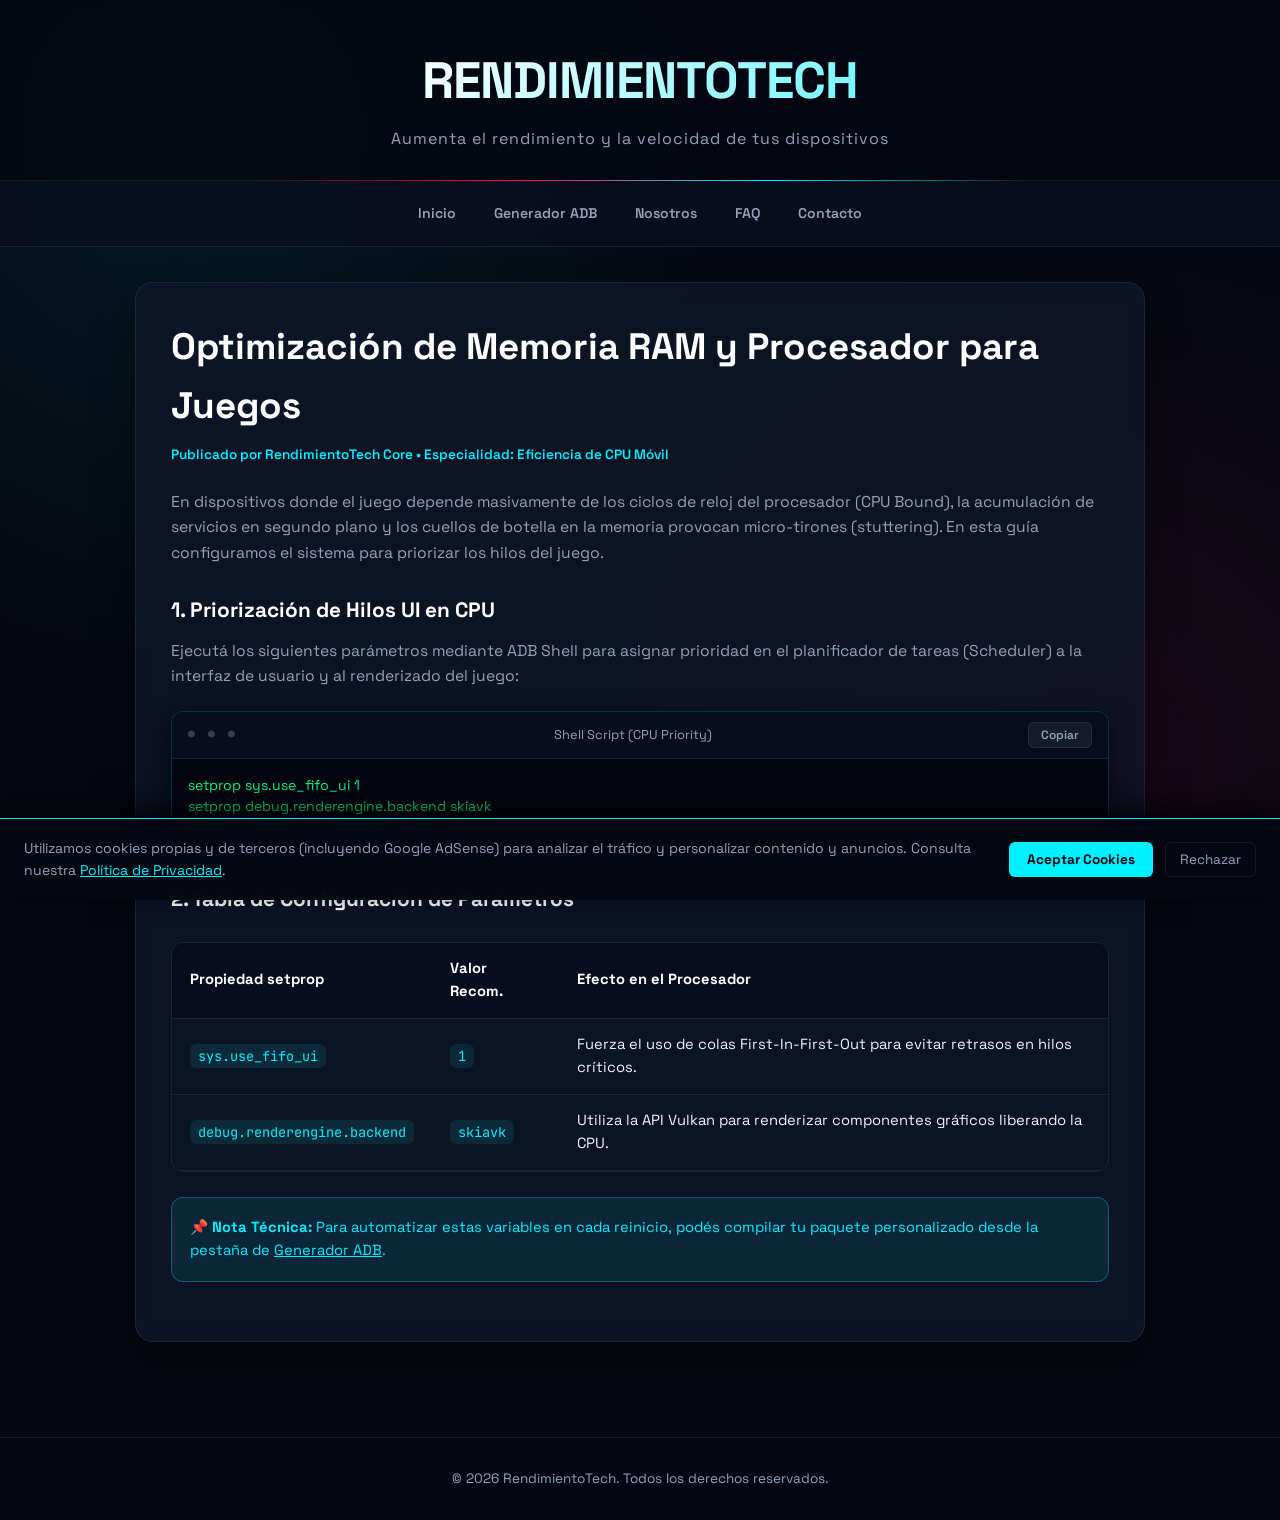
==== commit 678050b1: "Añadida autoría, copyright y licencia de propiedad intelectual" ====
--- a/articulo1.html
+++ b/articulo1.html
@@ -1,6 +1,10 @@
 <!DOCTYPE html>
 <html lang="es">
 <head>
+    <meta name="author" content="Itachi Martines - RendimientoTech">
+    <meta name="copyright" content="© 2026 RendimientoTech. Todos los derechos reservados.">
+    <meta name="publisher" content="RendimientoTech">
+
     <meta charset="UTF-8">
     <meta name="viewport" content="width=device-width, initial-scale=1.0">
     <title>Optimización de RAM y Procesador (CPU) - RendimientoTech</title>
--- a/style.css
+++ b/style.css
@@ -93,7 +93,7 @@
     text-decoration: none;
     font-weight: 600;
     font-size: 0.88rem;
-    padding: 8px 16px;
+    padding: 8px 14px;
     border-radius: 8px;
     border: 1px solid transparent;
     transition: all 0.25s ease;
@@ -263,6 +263,7 @@
     box-shadow: 0 4px 15px var(--primary-glow);
     transition: all 0.25s ease;
     border: none;
+    cursor: pointer;
 }
 
 .btn:hover {
@@ -298,33 +299,13 @@
     color: #fff;
 }
 
-.post-detail p, .post-detail ul {
+.post-detail p, .post-detail ul, .post-detail ol {
     color: var(--text-muted);
     font-size: 0.98rem;
     margin-bottom: 16px;
 }
 
-.post-detail ul { padding-left: 22px; }
-
-/* FAQ Accordion Elements */
-.faq-item {
-    background: rgba(10, 15, 30, 0.6);
-    border: 1px solid var(--border-glass);
-    border-radius: 12px;
-    padding: 20px;
-    margin-bottom: 16px;
-}
-
-.faq-item h3 {
-    margin: 0 0 10px 0;
-    color: var(--cyan-neon);
-    font-size: 1.15rem;
-}
-
-.faq-item p {
-    margin-bottom: 0;
-    color: var(--text-muted);
-}
+.post-detail ul, .post-detail ol { padding-left: 22px; }
 
 .alert-box {
     padding: 18px;
@@ -443,6 +424,64 @@
     font-size: 0.85rem;
 }
 
+/* Banner de Cookies CookieConsent */
+.cookie-banner {
+    position: fixed;
+    bottom: 0;
+    left: 0;
+    right: 0;
+    background: rgba(5, 8, 17, 0.96);
+    border-top: 1px solid var(--cyan-neon);
+    padding: 18px 24px;
+    display: flex;
+    justify-content: space-between;
+    align-items: center;
+    gap: 20px;
+    z-index: 9999;
+    box-shadow: 0 -10px 30px rgba(0, 0, 0, 0.8);
+    backdrop-filter: blur(12px);
+    flex-wrap: wrap;
+}
+
+.cookie-banner p {
+    font-size: 0.88rem;
+    color: var(--text-muted);
+    margin: 0;
+    flex: 1;
+}
+
+.cookie-banner p a {
+    color: var(--cyan-neon);
+    text-decoration: underline;
+}
+
+.cookie-btns {
+    display: flex;
+    gap: 12px;
+    flex-shrink: 0;
+}
+
+.btn-cookie-accept {
+    background: var(--cyan-neon);
+    color: #050811;
+    border: none;
+    padding: 8px 18px;
+    border-radius: 6px;
+    font-weight: 700;
+    cursor: pointer;
+    font-size: 0.85rem;
+}
+
+.btn-cookie-decline {
+    background: transparent;
+    color: var(--text-muted);
+    border: 1px solid var(--border-glass);
+    padding: 8px 14px;
+    border-radius: 6px;
+    cursor: pointer;
+    font-size: 0.85rem;
+}
+
 footer {
     text-align: center;
     padding: 30px;
@@ -452,3 +491,30 @@
     font-size: 0.85rem;
     margin-top: 60px;
 }
+
+footer a {
+    color: var(--cyan-neon);
+    text-decoration: none;
+}
+
+/* Ajuste responsivo del banner de cookies para móviles */
+@media (max-width: 600px) {
+    .cookie-banner {
+        flex-direction: column;
+        text-align: center;
+        padding: 16px 18px;
+        gap: 14px;
+    }
+    .cookie-banner p {
+        font-size: 0.82rem;
+        line-height: 1.4;
+    }
+    .cookie-btns {
+        width: 100%;
+        justify-content: center;
+    }
+    .btn-cookie-accept, .btn-cookie-decline {
+        flex: 1;
+        padding: 10px 12px;
+    }
+}
